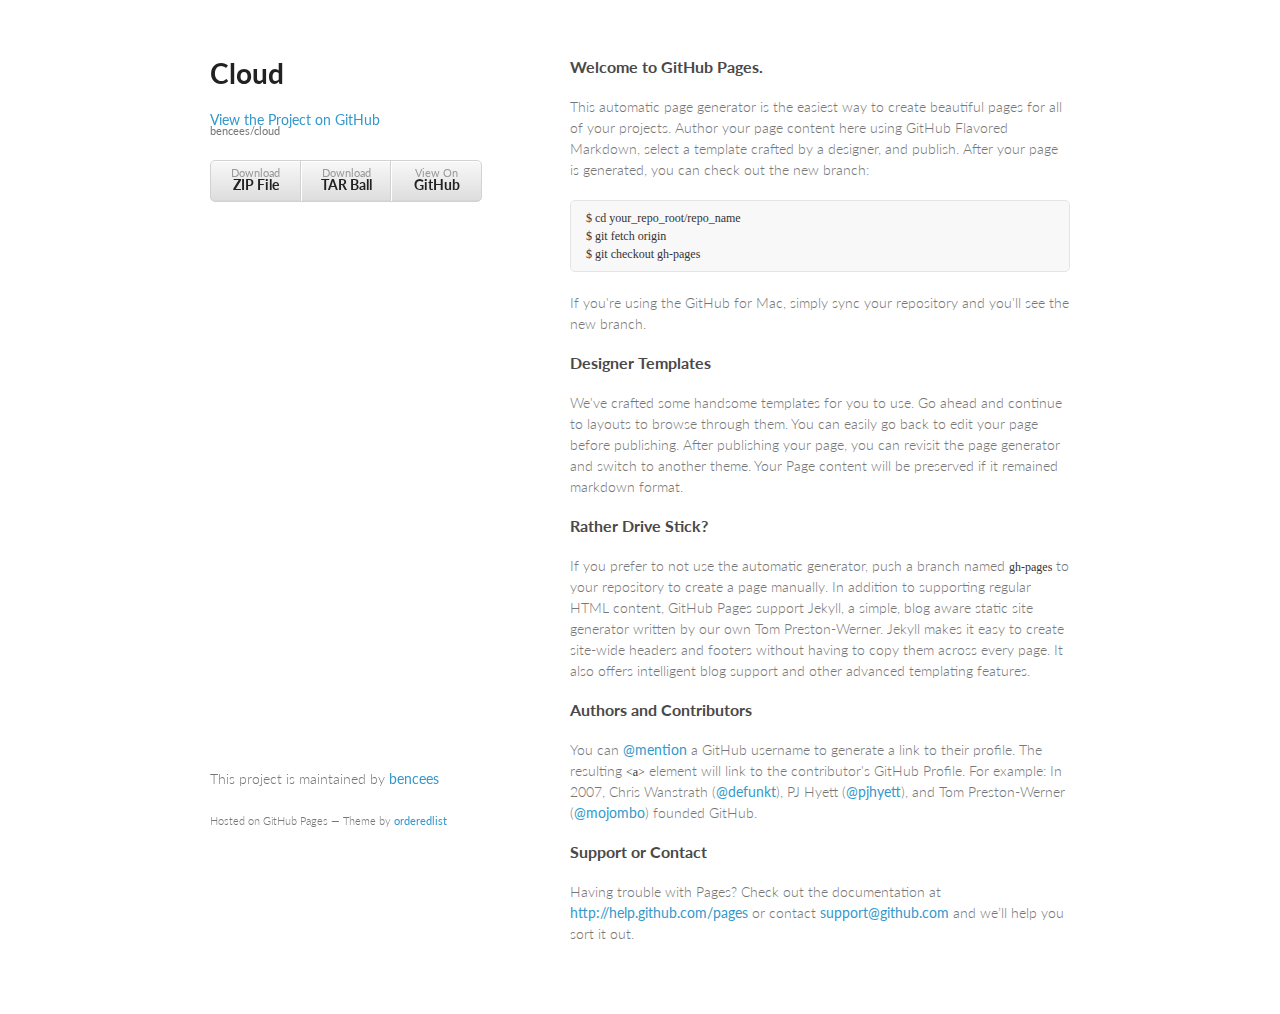
==== index.html @ db10eb31 "Create gh-pages branch via GitHub" ====
<!doctype html>
<html>
  <head>
    <meta charset="utf-8">
    <meta http-equiv="X-UA-Compatible" content="chrome=1">
    <title>Cloud by bencees</title>

    <link rel="stylesheet" href="stylesheets/styles.css">
    <link rel="stylesheet" href="stylesheets/pygment_trac.css">
    <meta name="viewport" content="width=device-width, initial-scale=1, user-scalable=no">
    <!--[if lt IE 9]>
    <script src="//html5shiv.googlecode.com/svn/trunk/html5.js"></script>
    <![endif]-->
  </head>
  <body>
    <div class="wrapper">
      <header>
        <h1>Cloud</h1>
        <p></p>

        <p class="view"><a href="https://github.com/bencees/cloud">View the Project on GitHub <small>bencees/cloud</small></a></p>


        <ul>
          <li><a href="https://github.com/bencees/cloud/zipball/master">Download <strong>ZIP File</strong></a></li>
          <li><a href="https://github.com/bencees/cloud/tarball/master">Download <strong>TAR Ball</strong></a></li>
          <li><a href="https://github.com/bencees/cloud">View On <strong>GitHub</strong></a></li>
        </ul>
      </header>
      <section>
        <h3>Welcome to GitHub Pages.</h3>

<p>This automatic page generator is the easiest way to create beautiful pages for all of your projects. Author your page content here using GitHub Flavored Markdown, select a template crafted by a designer, and publish. After your page is generated, you can check out the new branch:</p>

<pre><code>$ cd your_repo_root/repo_name
$ git fetch origin
$ git checkout gh-pages
</code></pre>

<p>If you're using the GitHub for Mac, simply sync your repository and you'll see the new branch.</p>

<h3>Designer Templates</h3>

<p>We've crafted some handsome templates for you to use. Go ahead and continue to layouts to browse through them. You can easily go back to edit your page before publishing. After publishing your page, you can revisit the page generator and switch to another theme. Your Page content will be preserved if it remained markdown format.</p>

<h3>Rather Drive Stick?</h3>

<p>If you prefer to not use the automatic generator, push a branch named <code>gh-pages</code> to your repository to create a page manually. In addition to supporting regular HTML content, GitHub Pages support Jekyll, a simple, blog aware static site generator written by our own Tom Preston-Werner. Jekyll makes it easy to create site-wide headers and footers without having to copy them across every page. It also offers intelligent blog support and other advanced templating features.</p>

<h3>Authors and Contributors</h3>

<p>You can <a href="https://github.com/blog/821" class="user-mention">@mention</a> a GitHub username to generate a link to their profile. The resulting <code>&lt;a&gt;</code> element will link to the contributor's GitHub Profile. For example: In 2007, Chris Wanstrath (<a href="https://github.com/defunkt" class="user-mention">@defunkt</a>), PJ Hyett (<a href="https://github.com/pjhyett" class="user-mention">@pjhyett</a>), and Tom Preston-Werner (<a href="https://github.com/mojombo" class="user-mention">@mojombo</a>) founded GitHub.</p>

<h3>Support or Contact</h3>

<p>Having trouble with Pages? Check out the documentation at <a href="http://help.github.com/pages">http://help.github.com/pages</a> or contact <a href="mailto:support@github.com">support@github.com</a> and we’ll help you sort it out.</p>
      </section>
      <footer>
        <p>This project is maintained by <a href="https://github.com/bencees">bencees</a></p>
        <p><small>Hosted on GitHub Pages &mdash; Theme by <a href="https://github.com/orderedlist">orderedlist</a></small></p>
      </footer>
    </div>
    <script src="javascripts/scale.fix.js"></script>
    
  </body>
</html>
---- stylesheets/styles.css ----
@import url(https://fonts.googleapis.com/css?family=Lato:300italic,700italic,300,700);

body {
  padding:50px;
  font:14px/1.5 Lato, "Helvetica Neue", Helvetica, Arial, sans-serif;
  color:#777;
  font-weight:300;
}

h1, h2, h3, h4, h5, h6 {
  color:#222;
  margin:0 0 20px;
}

p, ul, ol, table, pre, dl {
  margin:0 0 20px;
}

h1, h2, h3 {
  line-height:1.1;
}

h1 {
  font-size:28px;
}

h2 {
  color:#393939;
}

h3, h4, h5, h6 {
  color:#494949;
}

a {
  color:#39c;
  font-weight:400;
  text-decoration:none;
}

a small {
  font-size:11px;
  color:#777;
  margin-top:-0.6em;
  display:block;
}

.wrapper {
  width:860px;
  margin:0 auto;
}

blockquote {
  border-left:1px solid #e5e5e5;
  margin:0;
  padding:0 0 0 20px;
  font-style:italic;
}

code, pre {
  font-family:Monaco, Bitstream Vera Sans Mono, Lucida Console, Terminal;
  color:#333;
  font-size:12px;
}

pre {
  padding:8px 15px;
  background: #f8f8f8;  
  border-radius:5px;
  border:1px solid #e5e5e5;
  overflow-x: auto;
}

table {
  width:100%;
  border-collapse:collapse;
}

th, td {
  text-align:left;
  padding:5px 10px;
  border-bottom:1px solid #e5e5e5;
}

dt {
  color:#444;
  font-weight:700;
}

th {
  color:#444;
}

img {
  max-width:100%;
}

header {
  width:270px;
  float:left;
  position:fixed;
}

header ul {
  list-style:none;
  height:40px;
  
  padding:0;
  
  background: #eee;
  background: -moz-linear-gradient(top, #f8f8f8 0%, #dddddd 100%);
  background: -webkit-gradient(linear, left top, left bottom, color-stop(0%,#f8f8f8), color-stop(100%,#dddddd));
  background: -webkit-linear-gradient(top, #f8f8f8 0%,#dddddd 100%);
  background: -o-linear-gradient(top, #f8f8f8 0%,#dddddd 100%);
  background: -ms-linear-gradient(top, #f8f8f8 0%,#dddddd 100%);
  background: linear-gradient(top, #f8f8f8 0%,#dddddd 100%);
  
  border-radius:5px;
  border:1px solid #d2d2d2;
  box-shadow:inset #fff 0 1px 0, inset rgba(0,0,0,0.03) 0 -1px 0;
  width:270px;
}

header li {
  width:89px;
  float:left;
  border-right:1px solid #d2d2d2;
  height:40px;
}

header ul a {
  line-height:1;
  font-size:11px;
  color:#999;
  display:block;
  text-align:center;
  padding-top:6px;
  height:40px;
}

strong {
  color:#222;
  font-weight:700;
}

header ul li + li {
  width:88px;
  border-left:1px solid #fff;
}

header ul li + li + li {
  border-right:none;
  width:89px;
}

header ul a strong {
  font-size:14px;
  display:block;
  color:#222;
}

section {
  width:500px;
  float:right;
  padding-bottom:50px;
}

small {
  font-size:11px;
}

hr {
  border:0;
  background:#e5e5e5;
  height:1px;
  margin:0 0 20px;
}

footer {
  width:270px;
  float:left;
  position:fixed;
  bottom:50px;
}

@media print, screen and (max-width: 960px) {
  
  div.wrapper {
    width:auto;
    margin:0;
  }
  
  header, section, footer {
    float:none;
    position:static;
    width:auto;
  }
  
  header {
    padding-right:320px;
  }
  
  section {
    border:1px solid #e5e5e5;
    border-width:1px 0;
    padding:20px 0;
    margin:0 0 20px;
  }
  
  header a small {
    display:inline;
  }
  
  header ul {
    position:absolute;
    right:50px;
    top:52px;
  }
}

@media print, screen and (max-width: 720px) {
  body {
    word-wrap:break-word;
  }
  
  header {
    padding:0;
  }
  
  header ul, header p.view {
    position:static;
  }
  
  pre, code {
    word-wrap:normal;
  }
}

@media print, screen and (max-width: 480px) {
  body {
    padding:15px;
  }
  
  header ul {
    display:none;
  }
}

@media print {
  body {
    padding:0.4in;
    font-size:12pt;
    color:#444;
  }
}
---- stylesheets/pygment_trac.css ----
.highlight  { background: #ffffff; }
.highlight .c { color: #999988; font-style: italic } /* Comment */
.highlight .err { color: #a61717; background-color: #e3d2d2 } /* Error */
.highlight .k { font-weight: bold } /* Keyword */
.highlight .o { font-weight: bold } /* Operator */
.highlight .cm { color: #999988; font-style: italic } /* Comment.Multiline */
.highlight .cp { color: #999999; font-weight: bold } /* Comment.Preproc */
.highlight .c1 { color: #999988; font-style: italic } /* Comment.Single */
.highlight .cs { color: #999999; font-weight: bold; font-style: italic } /* Comment.Special */
.highlight .gd { color: #000000; background-color: #ffdddd } /* Generic.Deleted */
.highlight .gd .x { color: #000000; background-color: #ffaaaa } /* Generic.Deleted.Specific */
.highlight .ge { font-style: italic } /* Generic.Emph */
.highlight .gr { color: #aa0000 } /* Generic.Error */
.highlight .gh { color: #999999 } /* Generic.Heading */
.highlight .gi { color: #000000; background-color: #ddffdd } /* Generic.Inserted */
.highlight .gi .x { color: #000000; background-color: #aaffaa } /* Generic.Inserted.Specific */
.highlight .go { color: #888888 } /* Generic.Output */
.highlight .gp { color: #555555 } /* Generic.Prompt */
.highlight .gs { font-weight: bold } /* Generic.Strong */
.highlight .gu { color: #800080; font-weight: bold; } /* Generic.Subheading */
.highlight .gt { color: #aa0000 } /* Generic.Traceback */
.highlight .kc { font-weight: bold } /* Keyword.Constant */
.highlight .kd { font-weight: bold } /* Keyword.Declaration */
.highlight .kn { font-weight: bold } /* Keyword.Namespace */
.highlight .kp { font-weight: bold } /* Keyword.Pseudo */
.highlight .kr { font-weight: bold } /* Keyword.Reserved */
.highlight .kt { color: #445588; font-weight: bold } /* Keyword.Type */
.highlight .m { color: #009999 } /* Literal.Number */
.highlight .s { color: #d14 } /* Literal.String */
.highlight .na { color: #008080 } /* Name.Attribute */
.highlight .nb { color: #0086B3 } /* Name.Builtin */
.highlight .nc { color: #445588; font-weight: bold } /* Name.Class */
.highlight .no { color: #008080 } /* Name.Constant */
.highlight .ni { color: #800080 } /* Name.Entity */
.highlight .ne { color: #990000; font-weight: bold } /* Name.Exception */
.highlight .nf { color: #990000; font-weight: bold } /* Name.Function */
.highlight .nn { color: #555555 } /* Name.Namespace */
.highlight .nt { color: #000080 } /* Name.Tag */
.highlight .nv { color: #008080 } /* Name.Variable */
.highlight .ow { font-weight: bold } /* Operator.Word */
.highlight .w { color: #bbbbbb } /* Text.Whitespace */
.highlight .mf { color: #009999 } /* Literal.Number.Float */
.highlight .mh { color: #009999 } /* Literal.Number.Hex */
.highlight .mi { color: #009999 } /* Literal.Number.Integer */
.highlight .mo { color: #009999 } /* Literal.Number.Oct */
.highlight .sb { color: #d14 } /* Literal.String.Backtick */
.highlight .sc { color: #d14 } /* Literal.String.Char */
.highlight .sd { color: #d14 } /* Literal.String.Doc */
.highlight .s2 { color: #d14 } /* Literal.String.Double */
.highlight .se { color: #d14 } /* Literal.String.Escape */
.highlight .sh { color: #d14 } /* Literal.String.Heredoc */
.highlight .si { color: #d14 } /* Literal.String.Interpol */
.highlight .sx { color: #d14 } /* Literal.String.Other */
.highlight .sr { color: #009926 } /* Literal.String.Regex */
.highlight .s1 { color: #d14 } /* Literal.String.Single */
.highlight .ss { color: #990073 } /* Literal.String.Symbol */
.highlight .bp { color: #999999 } /* Name.Builtin.Pseudo */
.highlight .vc { color: #008080 } /* Name.Variable.Class */
.highlight .vg { color: #008080 } /* Name.Variable.Global */
.highlight .vi { color: #008080 } /* Name.Variable.Instance */
.highlight .il { color: #009999 } /* Literal.Number.Integer.Long */

.type-csharp .highlight .k { color: #0000FF }
.type-csharp .highlight .kt { color: #0000FF }
.type-csharp .highlight .nf { color: #000000; font-weight: normal }
.type-csharp .highlight .nc { color: #2B91AF }
.type-csharp .highlight .nn { color: #000000 }
.type-csharp .highlight .s { color: #A31515 }
.type-csharp .highlight .sc { color: #A31515 }
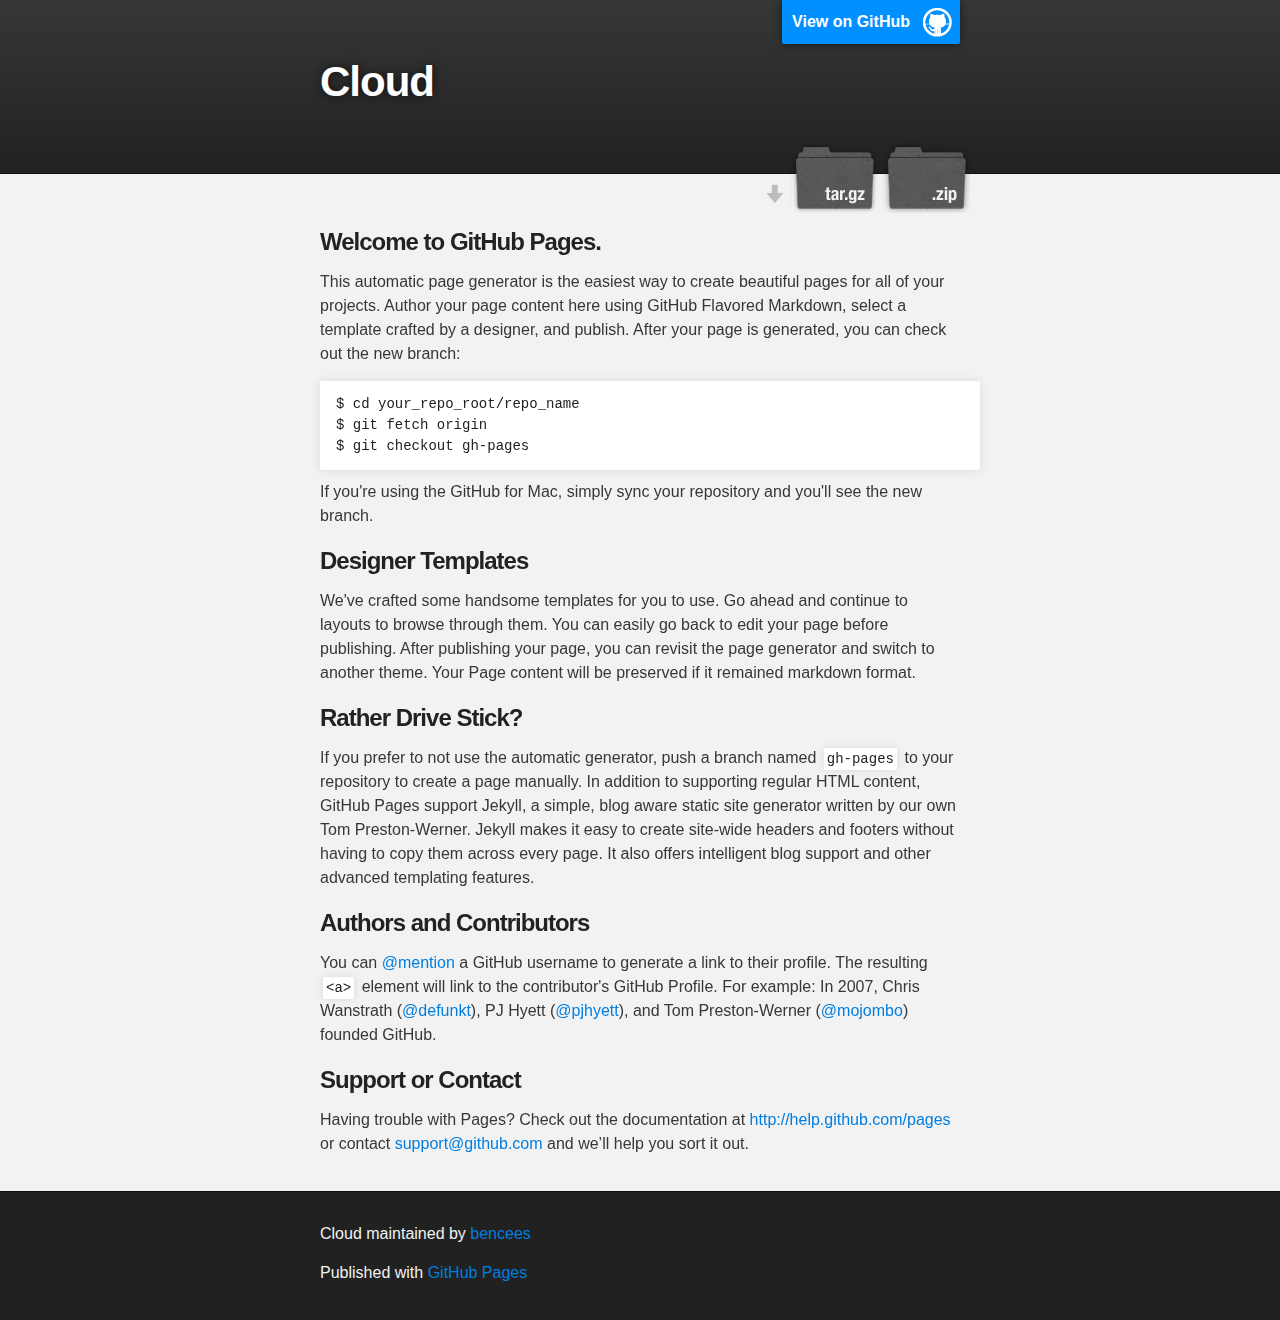
==== commit c85ebd95: "Create gh-pages branch via GitHub" ====
--- a/index.html
+++ b/index.html
@@ -1,33 +1,36 @@
-<!doctype html>
+<!DOCTYPE html>
 <html>
+
   <head>
-    <meta charset="utf-8">
-    <meta http-equiv="X-UA-Compatible" content="chrome=1">
-    <title>Cloud by bencees</title>
+    <meta charset='utf-8' />
+    <meta http-equiv="X-UA-Compatible" content="chrome=1" />
+    <meta name="description" content="Cloud : " />
 
-    <link rel="stylesheet" href="stylesheets/styles.css">
-    <link rel="stylesheet" href="stylesheets/pygment_trac.css">
-    <meta name="viewport" content="width=device-width, initial-scale=1, user-scalable=no">
-    <!--[if lt IE 9]>
-    <script src="//html5shiv.googlecode.com/svn/trunk/html5.js"></script>
-    <![endif]-->
+    <link rel="stylesheet" type="text/css" media="screen" href="stylesheets/stylesheet.css">
+
+    <title>Cloud</title>
   </head>
+
   <body>
-    <div class="wrapper">
-      <header>
-        <h1>Cloud</h1>
-        <p></p>
 
-        <p class="view"><a href="https://github.com/bencees/cloud">View the Project on GitHub <small>bencees/cloud</small></a></p>
+    <!-- HEADER -->
+    <div id="header_wrap" class="outer">
+        <header class="inner">
+          <a id="forkme_banner" href="https://github.com/bencees/cloud">View on GitHub</a>
 
+          <h1 id="project_title">Cloud</h1>
+          <h2 id="project_tagline"></h2>
 
-        <ul>
-          <li><a href="https://github.com/bencees/cloud/zipball/master">Download <strong>ZIP File</strong></a></li>
-          <li><a href="https://github.com/bencees/cloud/tarball/master">Download <strong>TAR Ball</strong></a></li>
-          <li><a href="https://github.com/bencees/cloud">View On <strong>GitHub</strong></a></li>
-        </ul>
-      </header>
-      <section>
+            <section id="downloads">
+              <a class="zip_download_link" href="https://github.com/bencees/cloud/zipball/master">Download this project as a .zip file</a>
+              <a class="tar_download_link" href="https://github.com/bencees/cloud/tarball/master">Download this project as a tar.gz file</a>
+            </section>
+        </header>
+    </div>
+
+    <!-- MAIN CONTENT -->
+    <div id="main_content_wrap" class="outer">
+      <section id="main_content" class="inner">
         <h3>Welcome to GitHub Pages.</h3>
 
 <p>This automatic page generator is the easiest way to create beautiful pages for all of your projects. Author your page content here using GitHub Flavored Markdown, select a template crafted by a designer, and publish. After your page is generated, you can check out the new branch:</p>
@@ -55,12 +58,17 @@
 
 <p>Having trouble with Pages? Check out the documentation at <a href="http://help.github.com/pages">http://help.github.com/pages</a> or contact <a href="mailto:support@github.com">support@github.com</a> and we’ll help you sort it out.</p>
       </section>
-      <footer>
-        <p>This project is maintained by <a href="https://github.com/bencees">bencees</a></p>
-        <p><small>Hosted on GitHub Pages &mdash; Theme by <a href="https://github.com/orderedlist">orderedlist</a></small></p>
+    </div>
+
+    <!-- FOOTER  -->
+    <div id="footer_wrap" class="outer">
+      <footer class="inner">
+        <p class="copyright">Cloud maintained by <a href="https://github.com/bencees">bencees</a></p>
+        <p>Published with <a href="http://pages.github.com">GitHub Pages</a></p>
       </footer>
     </div>
-    <script src="javascripts/scale.fix.js"></script>
+
     
+
   </body>
-</html>+</html>
--- a/stylesheets/stylesheet.css
+++ b/stylesheets/stylesheet.css
@@ -0,0 +1,431 @@
+/*******************************************************************************
+Slate Theme for GitHub Pages
+by Jason Costello, @jsncostello
+*******************************************************************************/
+
+@import url(pygment_trac.css);
+
+/*******************************************************************************
+MeyerWeb Reset
+*******************************************************************************/
+
+html, body, div, span, applet, object, iframe,
+h1, h2, h3, h4, h5, h6, p, blockquote, pre,
+a, abbr, acronym, address, big, cite, code,
+del, dfn, em, img, ins, kbd, q, s, samp,
+small, strike, strong, sub, sup, tt, var,
+b, u, i, center,
+dl, dt, dd, ol, ul, li,
+fieldset, form, label, legend,
+table, caption, tbody, tfoot, thead, tr, th, td,
+article, aside, canvas, details, embed,
+figure, figcaption, footer, header, hgroup,
+menu, nav, output, ruby, section, summary,
+time, mark, audio, video {
+  margin: 0;
+  padding: 0;
+  border: 0;
+  font: inherit;
+  vertical-align: baseline;
+}
+
+/* HTML5 display-role reset for older browsers */
+article, aside, details, figcaption, figure,
+footer, header, hgroup, menu, nav, section {
+  display: block;
+}
+
+ol, ul {
+  list-style: none;
+}
+
+blockquote, q {
+}
+
+table {
+  border-collapse: collapse;
+  border-spacing: 0;
+}
+
+a:focus {
+  outline: none;
+}
+
+/*******************************************************************************
+Theme Styles
+*******************************************************************************/
+
+body {
+  box-sizing: border-box;
+  color:#373737;
+  background: #212121;
+  font-size: 16px;
+  font-family: 'Myriad Pro', Calibri, Helvetica, Arial, sans-serif;
+  line-height: 1.5;
+  -webkit-font-smoothing: antialiased;
+}
+
+h1, h2, h3, h4, h5, h6 {
+  margin: 10px 0;
+  font-weight: 700;
+  color:#222222;
+  font-family: 'Lucida Grande', 'Calibri', Helvetica, Arial, sans-serif;
+  letter-spacing: -1px;
+}
+
+h1 {
+  font-size: 36px;
+  font-weight: 700;
+}
+
+h2 {
+  padding-bottom: 10px;
+  font-size: 32px;
+  background: url('../images/bg_hr.png') repeat-x bottom;
+}
+
+h3 {
+  font-size: 24px;
+}
+
+h4 {
+  font-size: 21px;
+}
+
+h5 {
+  font-size: 18px;
+}
+
+h6 {
+  font-size: 16px;
+}
+
+p {
+  margin: 10px 0 15px 0;
+}
+
+footer p {
+  color: #f2f2f2;
+}
+
+a {
+  text-decoration: none;
+  color: #007edf;
+  text-shadow: none;
+
+  transition: color 0.5s ease;
+  transition: text-shadow 0.5s ease;
+  -webkit-transition: color 0.5s ease;
+  -webkit-transition: text-shadow 0.5s ease;
+  -moz-transition: color 0.5s ease;
+  -moz-transition: text-shadow 0.5s ease;
+  -o-transition: color 0.5s ease;
+  -o-transition: text-shadow 0.5s ease;
+  -ms-transition: color 0.5s ease;
+  -ms-transition: text-shadow 0.5s ease;
+}
+
+#main_content a:hover {
+  color: #0069ba;
+  text-shadow: #0090ff 0px 0px 2px;
+}
+
+footer a:hover {
+  color: #43adff;
+  text-shadow: #0090ff 0px 0px 2px;
+}
+
+em {
+  font-style: italic;
+}
+
+strong {
+  font-weight: bold;
+}
+
+img {
+  position: relative;
+  margin: 0 auto;
+  max-width: 739px;
+  padding: 5px;
+  margin: 10px 0 10px 0;
+  border: 1px solid #ebebeb;
+
+  box-shadow: 0 0 5px #ebebeb;
+  -webkit-box-shadow: 0 0 5px #ebebeb;
+  -moz-box-shadow: 0 0 5px #ebebeb;
+  -o-box-shadow: 0 0 5px #ebebeb;
+  -ms-box-shadow: 0 0 5px #ebebeb;
+}
+
+pre, code {
+  width: 100%;
+  color: #222;
+  background-color: #fff;
+
+  font-family: Monaco, "Bitstream Vera Sans Mono", "Lucida Console", Terminal, monospace;
+  font-size: 14px;
+
+  border-radius: 2px;
+  -moz-border-radius: 2px;
+  -webkit-border-radius: 2px;
+
+
+
+}
+
+pre {
+  width: 100%;
+  padding: 10px;
+  box-shadow: 0 0 10px rgba(0,0,0,.1);
+  overflow: auto;
+}
+
+code {
+  padding: 3px;
+  margin: 0 3px;
+  box-shadow: 0 0 10px rgba(0,0,0,.1);
+}
+
+pre code {
+  display: block;
+  box-shadow: none;
+}
+
+blockquote {
+  color: #666;
+  margin-bottom: 20px;
+  padding: 0 0 0 20px;
+  border-left: 3px solid #bbb;
+}
+
+ul, ol, dl {
+  margin-bottom: 15px
+}
+
+ul li {
+  list-style: inside;
+  padding-left: 20px;
+}
+
+ol li {
+  list-style: decimal inside;
+  padding-left: 20px;
+}
+
+dl dt {
+  font-weight: bold;
+}
+
+dl dd {
+  padding-left: 20px;
+  font-style: italic;
+}
+
+dl p {
+  padding-left: 20px;
+  font-style: italic;
+}
+
+hr {
+  height: 1px;
+  margin-bottom: 5px;
+  border: none;
+  background: url('../images/bg_hr.png') repeat-x center;
+}
+
+table {
+  border: 1px solid #373737;
+  margin-bottom: 20px;
+  text-align: left;
+ }
+
+th {
+  font-family: 'Lucida Grande', 'Helvetica Neue', Helvetica, Arial, sans-serif;
+  padding: 10px;
+  background: #373737;
+  color: #fff;
+ }
+
+td {
+  padding: 10px;
+  border: 1px solid #373737;
+ }
+
+form {
+  background: #f2f2f2;
+  padding: 20px;
+}
+
+img {
+  width: 100%;
+  max-width: 100%;
+}
+
+/*******************************************************************************
+Full-Width Styles
+*******************************************************************************/
+
+.outer {
+  width: 100%;
+}
+
+.inner {
+  position: relative;
+  max-width: 640px;
+  padding: 20px 10px;
+  margin: 0 auto;
+}
+
+#forkme_banner {
+  display: block;
+  position: absolute;
+  top:0;
+  right: 10px;
+  z-index: 10;
+  padding: 10px 50px 10px 10px;
+  color: #fff;
+  background: url('../images/blacktocat.png') #0090ff no-repeat 95% 50%;
+  font-weight: 700;
+  box-shadow: 0 0 10px rgba(0,0,0,.5);
+  border-bottom-left-radius: 2px;
+  border-bottom-right-radius: 2px;
+}
+
+#header_wrap {
+  background: #212121;
+  background: -moz-linear-gradient(top, #373737, #212121);
+  background: -webkit-linear-gradient(top, #373737, #212121);
+  background: -ms-linear-gradient(top, #373737, #212121);
+  background: -o-linear-gradient(top, #373737, #212121);
+  background: linear-gradient(top, #373737, #212121);
+}
+
+#header_wrap .inner {
+  padding: 50px 10px 30px 10px;
+}
+
+#project_title {
+  margin: 0;
+  color: #fff;
+  font-size: 42px;
+  font-weight: 700;
+  text-shadow: #111 0px 0px 10px;
+}
+
+#project_tagline {
+  color: #fff;
+  font-size: 24px;
+  font-weight: 300;
+  background: none;
+  text-shadow: #111 0px 0px 10px;
+}
+
+#downloads {
+  position: absolute;
+  width: 210px;
+  z-index: 10;
+  bottom: -40px;
+  right: 0;
+  height: 70px;
+  background: url('../images/icon_download.png') no-repeat 0% 90%;
+}
+
+.zip_download_link {
+  display: block;
+  float: right;
+  width: 90px;
+  height:70px;
+  text-indent: -5000px;
+  overflow: hidden;
+  background: url(../images/sprite_download.png) no-repeat bottom left;
+}
+
+.tar_download_link {
+  display: block;
+  float: right;
+  width: 90px;
+  height:70px;
+  text-indent: -5000px;
+  overflow: hidden;
+  background: url(../images/sprite_download.png) no-repeat bottom right;
+  margin-left: 10px;
+}
+
+.zip_download_link:hover {
+  background: url(../images/sprite_download.png) no-repeat top left;
+}
+
+.tar_download_link:hover {
+  background: url(../images/sprite_download.png) no-repeat top right;
+}
+
+#main_content_wrap {
+  background: #f2f2f2;
+  border-top: 1px solid #111;
+  border-bottom: 1px solid #111;
+}
+
+#main_content {
+  padding-top: 40px;
+}
+
+#footer_wrap {
+  background: #212121;
+}
+
+
+
+/*******************************************************************************
+Small Device Styles
+*******************************************************************************/
+
+@media screen and (max-width: 480px) {
+  body {
+    font-size:14px;
+  }
+
+  #downloads {
+    display: none;
+  }
+
+  .inner {
+    min-width: 320px;
+    max-width: 480px;
+  }
+
+  #project_title {
+  font-size: 32px;
+  }
+
+  h1 {
+    font-size: 28px;
+  }
+
+  h2 {
+    font-size: 24px;
+  }
+
+  h3 {
+    font-size: 21px;
+  }
+
+  h4 {
+    font-size: 18px;
+  }
+
+  h5 {
+    font-size: 14px;
+  }
+
+  h6 {
+    font-size: 12px;
+  }
+
+  code, pre {
+    min-width: 320px;
+    max-width: 480px;
+    font-size: 11px;
+  }
+
+}
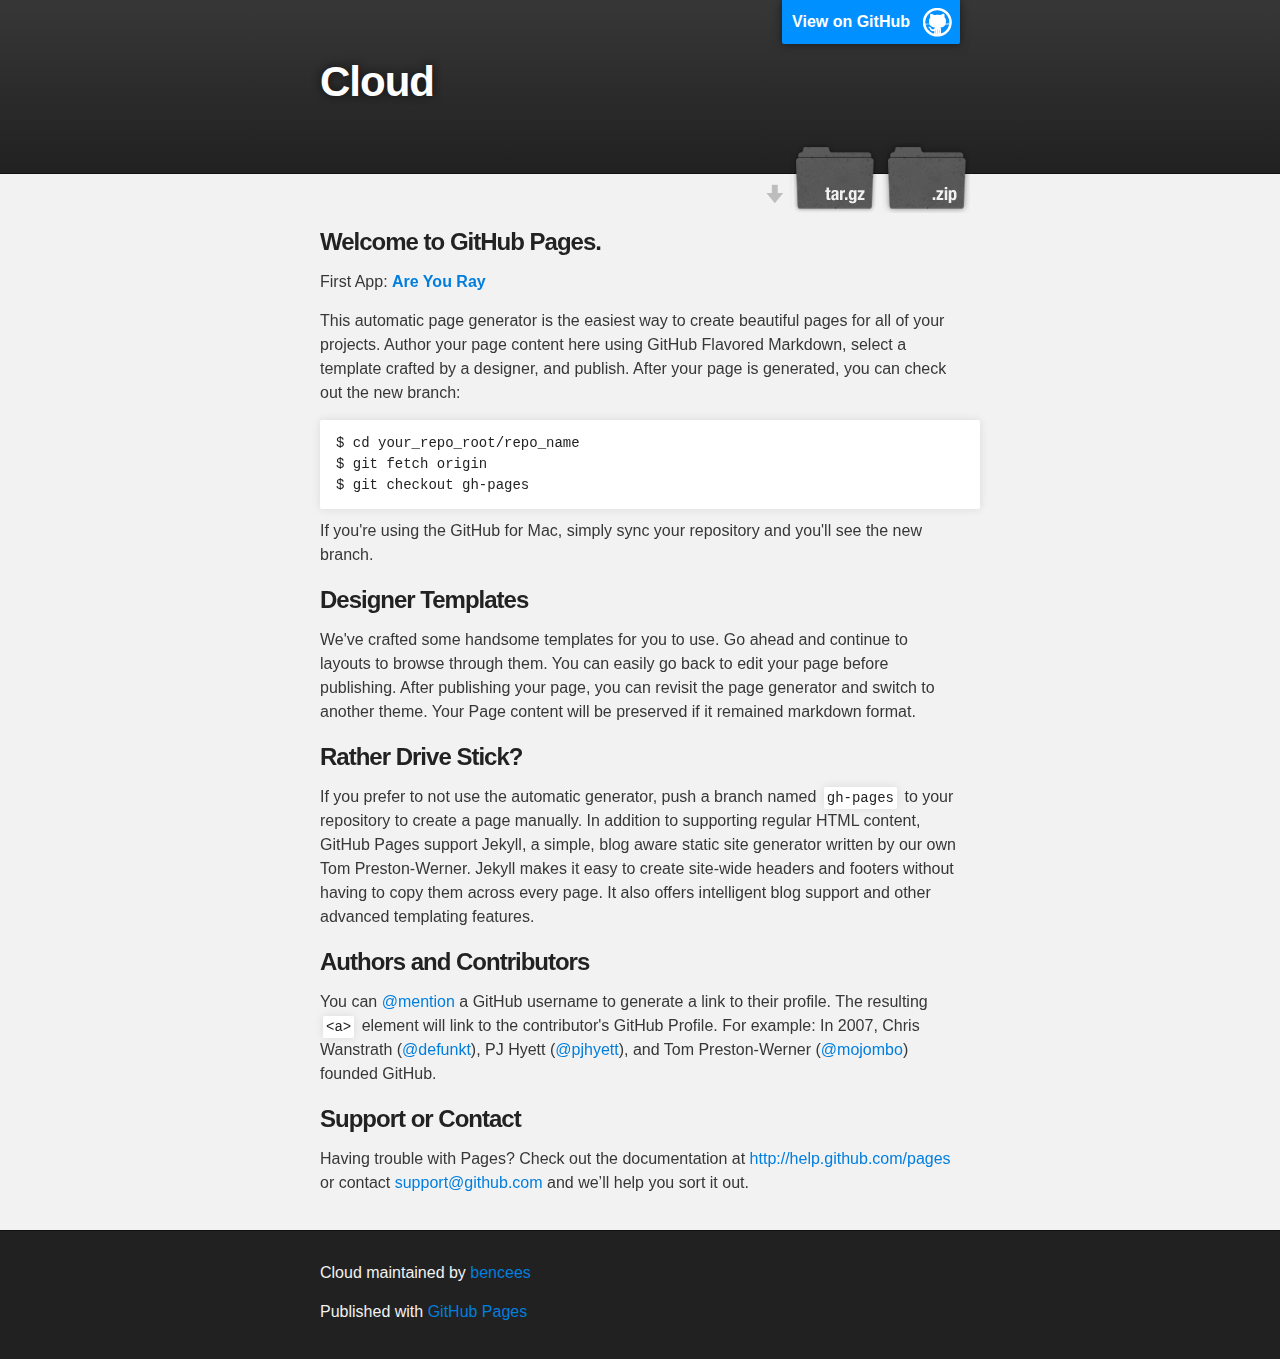
==== commit 6808b584: "Inserted first application - Line 36" ====
--- a/index.html
+++ b/index.html
@@ -32,6 +32,8 @@
     <div id="main_content_wrap" class="outer">
       <section id="main_content" class="inner">
         <h3>Welcome to GitHub Pages.</h3>
+        
+        <p>First App: <a href=""><strong>Are You Ray</strong></a></p>
 
 <p>This automatic page generator is the easiest way to create beautiful pages for all of your projects. Author your page content here using GitHub Flavored Markdown, select a template crafted by a designer, and publish. After your page is generated, you can check out the new branch:</p>
 
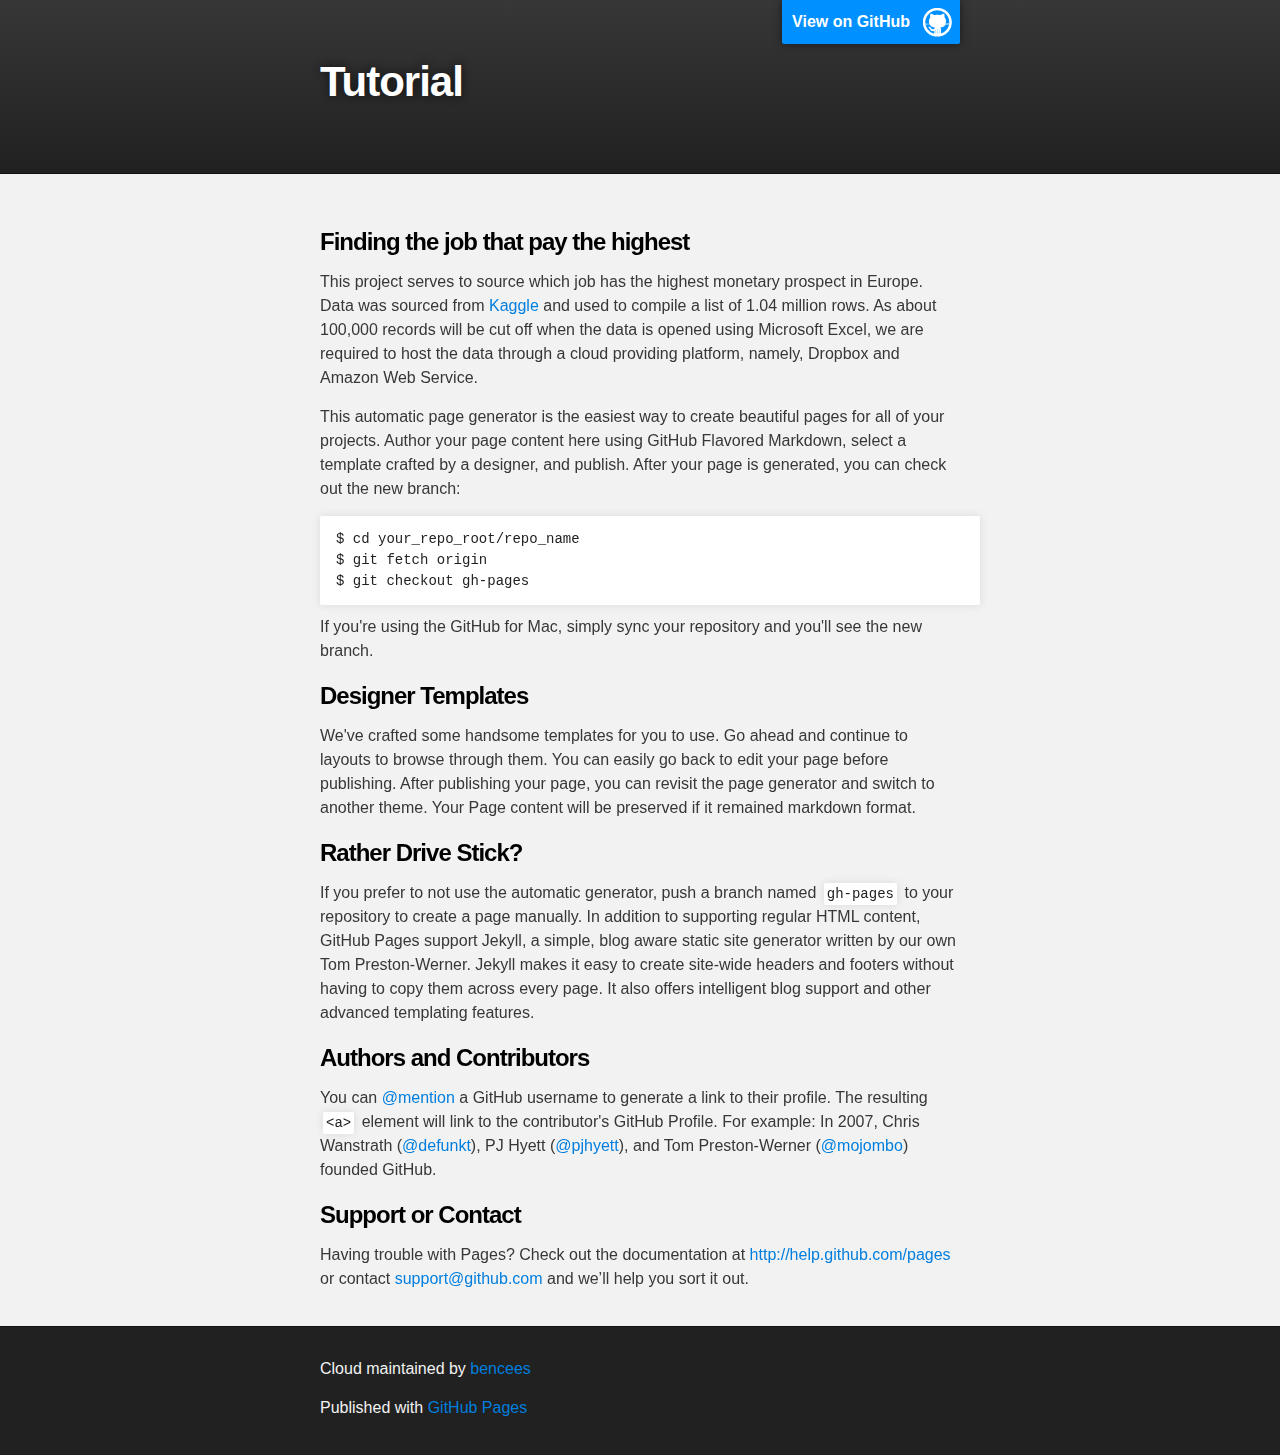
==== commit 62dfecb0: "Update index.html" ====
--- a/index.html
+++ b/index.html
@@ -8,7 +8,7 @@
 
     <link rel="stylesheet" type="text/css" media="screen" href="stylesheets/stylesheet.css">
 
-    <title>Cloud</title>
+    <title>Tutorial</title>
   </head>
 
   <body>
@@ -18,22 +18,18 @@
         <header class="inner">
           <a id="forkme_banner" href="https://github.com/bencees/cloud">View on GitHub</a>
 
-          <h1 id="project_title">Cloud</h1>
+          <h1 id="project_title">Tutorial</h1>
           <h2 id="project_tagline"></h2>
 
-            <section id="downloads">
-              <a class="zip_download_link" href="https://github.com/bencees/cloud/zipball/master">Download this project as a .zip file</a>
-              <a class="tar_download_link" href="https://github.com/bencees/cloud/tarball/master">Download this project as a tar.gz file</a>
-            </section>
         </header>
     </div>
 
     <!-- MAIN CONTENT -->
     <div id="main_content_wrap" class="outer">
       <section id="main_content" class="inner">
-        <h3>Welcome to GitHub Pages.</h3>
+        <h3>Finding the job that pay the highest</h3>
         
-        <p>First App: <a href=""><strong>Are You Ray</strong></a></p>
+        <p>This project serves to source which job has the highest monetary prospect in Europe. Data was sourced from <a href="https://www.kaggle.com/c/job-salary-prediction/data">Kaggle</a> and used to compile a list of 1.04 million rows. As about 100,000 records will be cut off when the data is opened using Microsoft Excel, we are required to host the data through a cloud providing platform, namely, Dropbox and Amazon Web Service.  </p>
 
 <p>This automatic page generator is the easiest way to create beautiful pages for all of your projects. Author your page content here using GitHub Flavored Markdown, select a template crafted by a designer, and publish. After your page is generated, you can check out the new branch:</p>
 
--- a/stylesheets/stylesheet.css
+++ b/stylesheets/stylesheet.css
@@ -68,7 +68,7 @@
 h1, h2, h3, h4, h5, h6 {
   margin: 10px 0;
   font-weight: 700;
-  color:#222222;
+  color:#000000;
   font-family: 'Lucida Grande', 'Calibri', Helvetica, Arial, sans-serif;
   letter-spacing: -1px;
 }
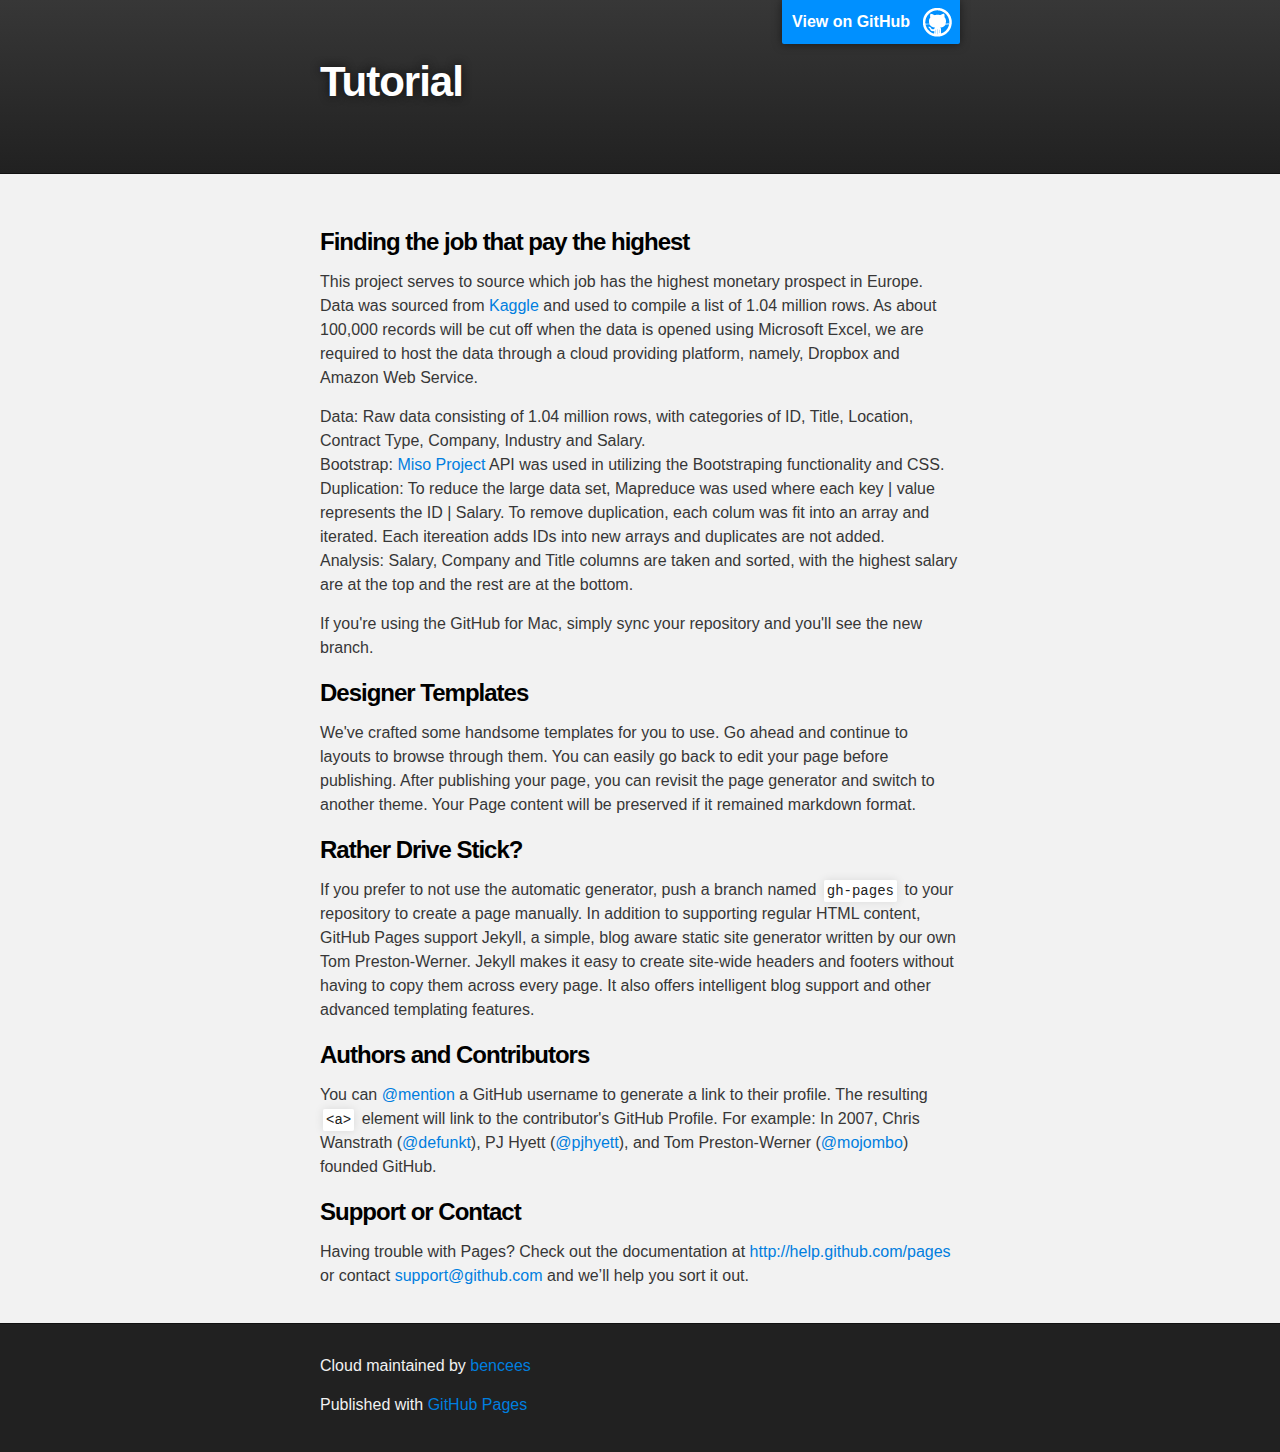
==== commit aa62d5ed: "Update index.html" ====
--- a/index.html
+++ b/index.html
@@ -31,12 +31,13 @@
         
         <p>This project serves to source which job has the highest monetary prospect in Europe. Data was sourced from <a href="https://www.kaggle.com/c/job-salary-prediction/data">Kaggle</a> and used to compile a list of 1.04 million rows. As about 100,000 records will be cut off when the data is opened using Microsoft Excel, we are required to host the data through a cloud providing platform, namely, Dropbox and Amazon Web Service.  </p>
 
-<p>This automatic page generator is the easiest way to create beautiful pages for all of your projects. Author your page content here using GitHub Flavored Markdown, select a template crafted by a designer, and publish. After your page is generated, you can check out the new branch:</p>
+<p>Data: Raw data consisting of 1.04 million rows, with categories of ID, Title, Location, Contract Type, Company, Industry and Salary. </br>
+  Bootstrap: <a href="http://misoproject.com/">Miso Project </a>API was used in utilizing the Bootstraping functionality and CSS. 
+  </br>Duplication: To reduce the large data set, Mapreduce was used where each key | value represents the ID | Salary. To remove duplication, each colum was fit into an array and iterated. Each itereation adds IDs into new arrays and duplicates are not added. 
+  </br> Analysis: Salary, Company and Title columns are taken and sorted, with the highest salary are at the top and the rest are at the bottom. 
+  
+</p>
 
-<pre><code>$ cd your_repo_root/repo_name
-$ git fetch origin
-$ git checkout gh-pages
-</code></pre>
 
 <p>If you're using the GitHub for Mac, simply sync your repository and you'll see the new branch.</p>
 
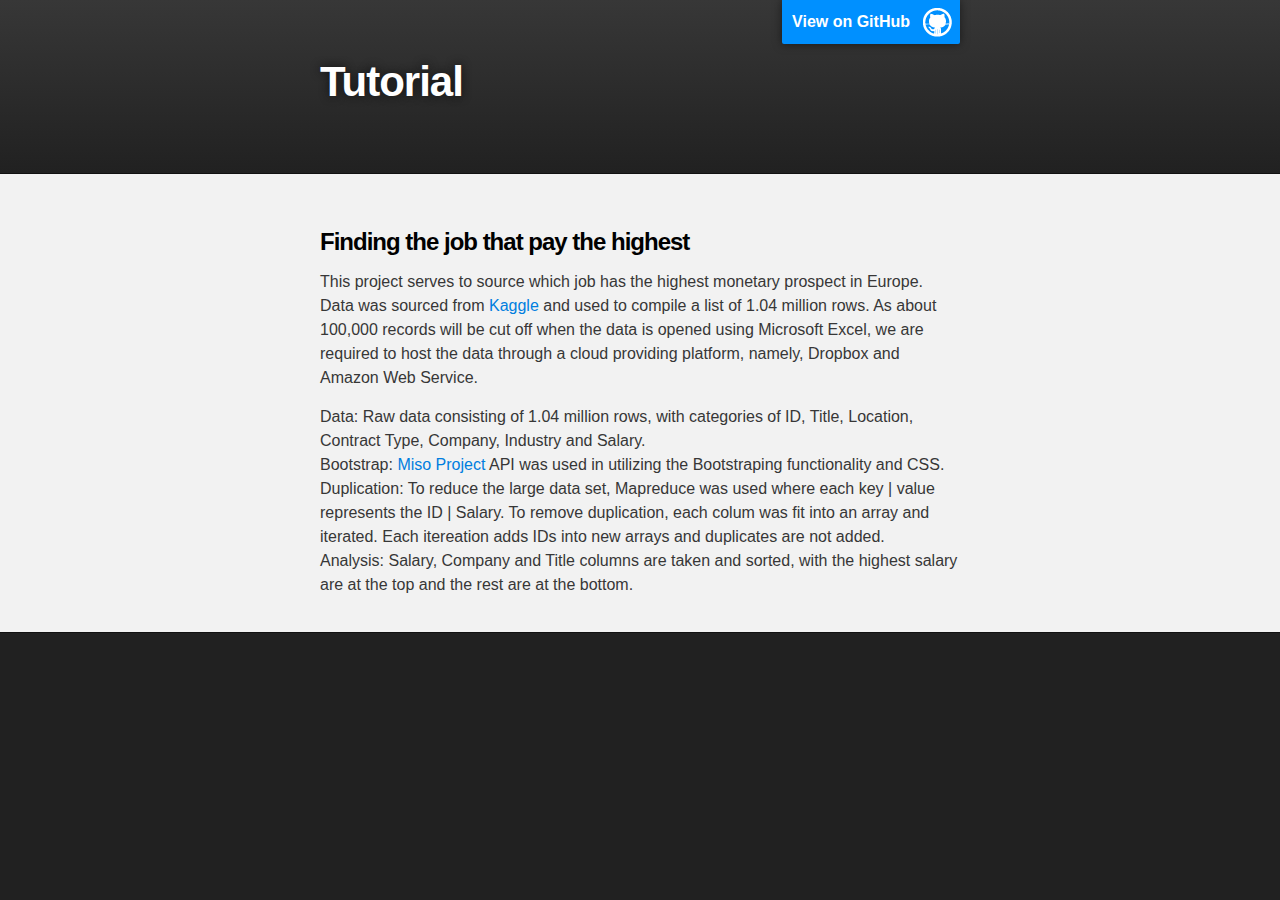
==== commit 93a3ec57: "Update index.html" ====
--- a/index.html
+++ b/index.html
@@ -35,39 +35,8 @@
   Bootstrap: <a href="http://misoproject.com/">Miso Project </a>API was used in utilizing the Bootstraping functionality and CSS. 
   </br>Duplication: To reduce the large data set, Mapreduce was used where each key | value represents the ID | Salary. To remove duplication, each colum was fit into an array and iterated. Each itereation adds IDs into new arrays and duplicates are not added. 
   </br> Analysis: Salary, Company and Title columns are taken and sorted, with the highest salary are at the top and the rest are at the bottom. 
-  
 </p>
 
 
-<p>If you're using the GitHub for Mac, simply sync your repository and you'll see the new branch.</p>
-
-<h3>Designer Templates</h3>
-
-<p>We've crafted some handsome templates for you to use. Go ahead and continue to layouts to browse through them. You can easily go back to edit your page before publishing. After publishing your page, you can revisit the page generator and switch to another theme. Your Page content will be preserved if it remained markdown format.</p>
-
-<h3>Rather Drive Stick?</h3>
-
-<p>If you prefer to not use the automatic generator, push a branch named <code>gh-pages</code> to your repository to create a page manually. In addition to supporting regular HTML content, GitHub Pages support Jekyll, a simple, blog aware static site generator written by our own Tom Preston-Werner. Jekyll makes it easy to create site-wide headers and footers without having to copy them across every page. It also offers intelligent blog support and other advanced templating features.</p>
-
-<h3>Authors and Contributors</h3>
-
-<p>You can <a href="https://github.com/blog/821" class="user-mention">@mention</a> a GitHub username to generate a link to their profile. The resulting <code>&lt;a&gt;</code> element will link to the contributor's GitHub Profile. For example: In 2007, Chris Wanstrath (<a href="https://github.com/defunkt" class="user-mention">@defunkt</a>), PJ Hyett (<a href="https://github.com/pjhyett" class="user-mention">@pjhyett</a>), and Tom Preston-Werner (<a href="https://github.com/mojombo" class="user-mention">@mojombo</a>) founded GitHub.</p>
-
-<h3>Support or Contact</h3>
-
-<p>Having trouble with Pages? Check out the documentation at <a href="http://help.github.com/pages">http://help.github.com/pages</a> or contact <a href="mailto:support@github.com">support@github.com</a> and we’ll help you sort it out.</p>
-      </section>
-    </div>
-
-    <!-- FOOTER  -->
-    <div id="footer_wrap" class="outer">
-      <footer class="inner">
-        <p class="copyright">Cloud maintained by <a href="https://github.com/bencees">bencees</a></p>
-        <p>Published with <a href="http://pages.github.com">GitHub Pages</a></p>
-      </footer>
-    </div>
-
-    
-
   </body>
 </html>
